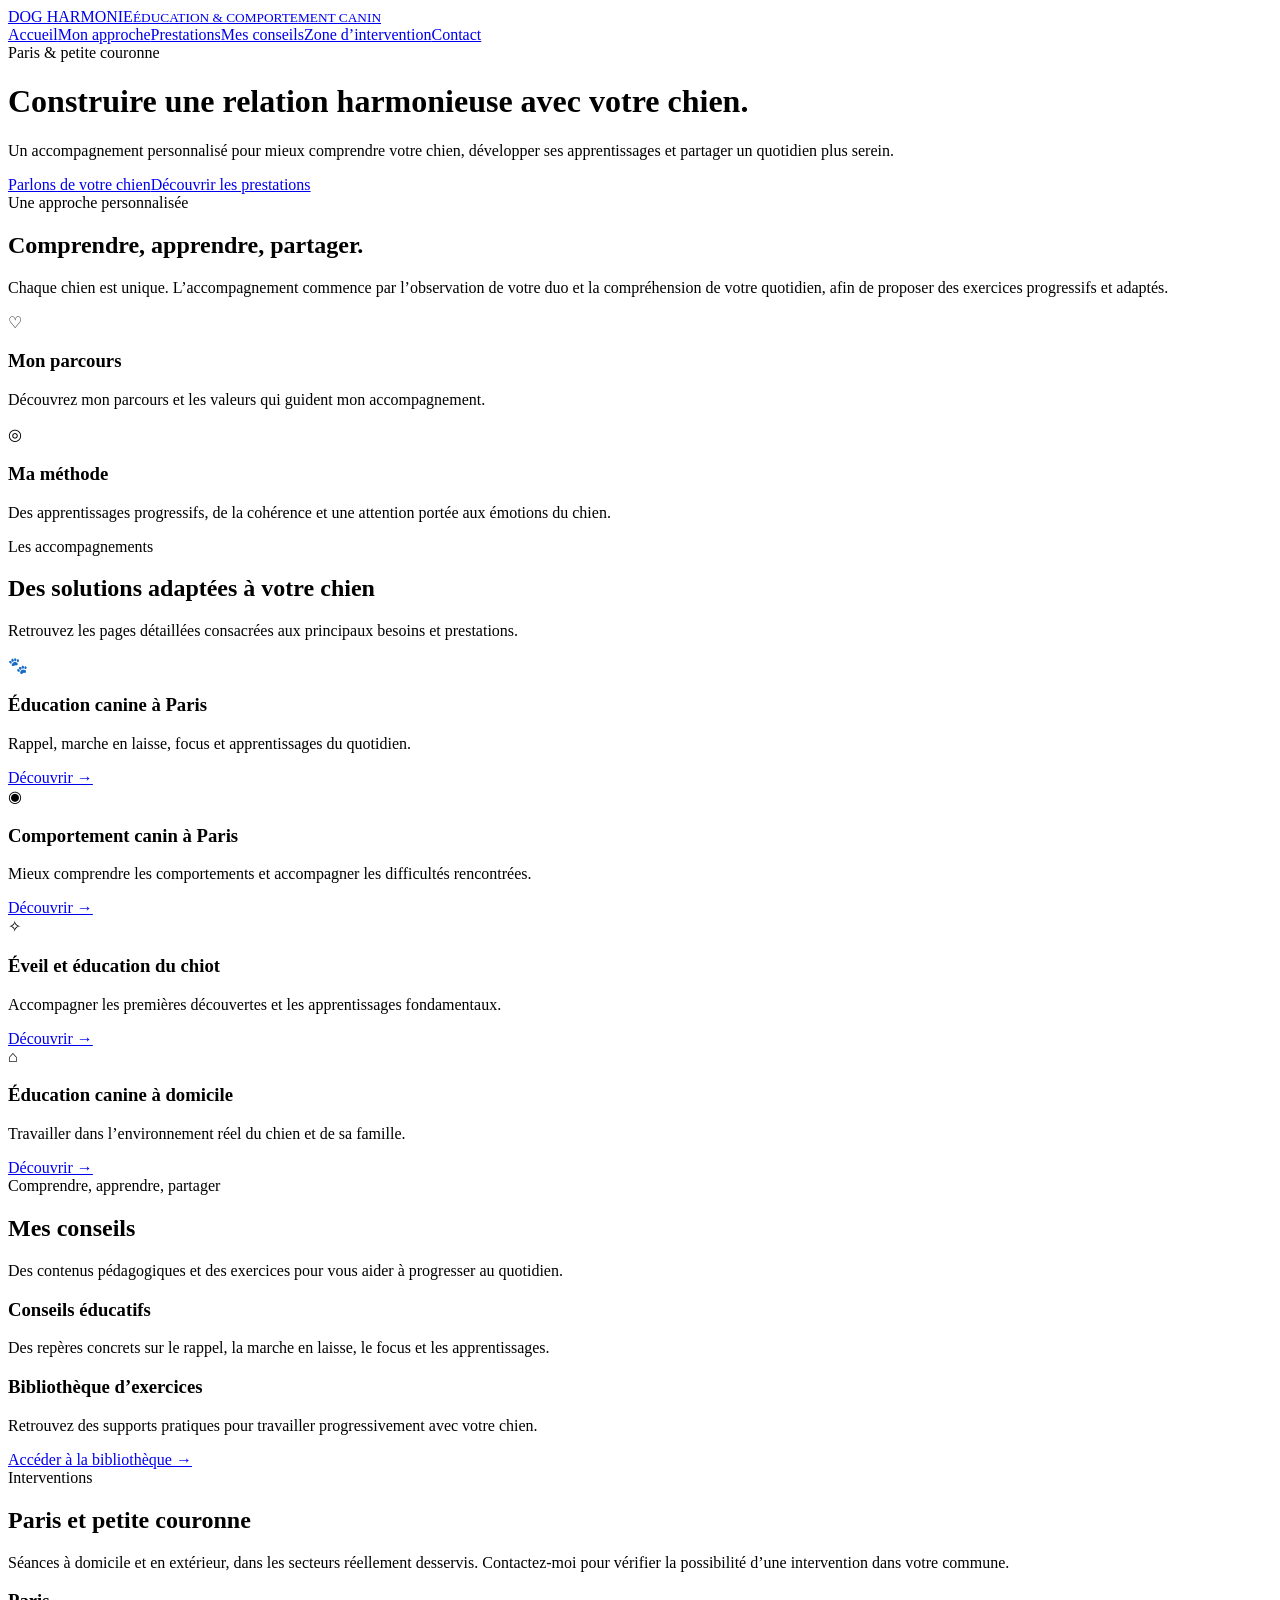
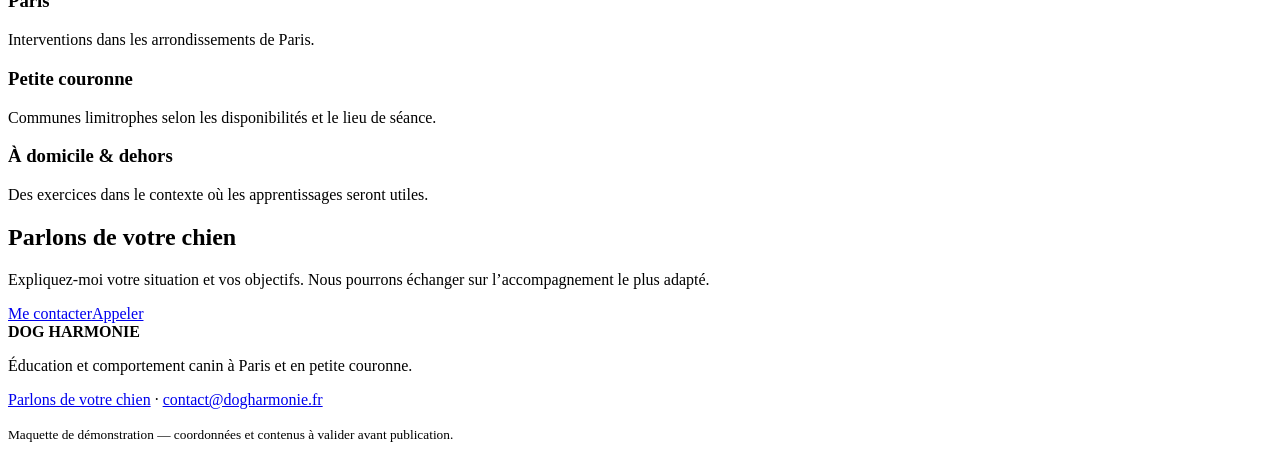
==== index.html @ e5df3643 "Add files via upload" ====
<!doctype html>
<html lang="fr"><head><meta charset="utf-8"><meta name="viewport" content="width=device-width,initial-scale=1">
<title>DOG HARMONIE | Éducateur comportementaliste canin à Paris</title><meta name="description" content="DOG HARMONIE vous accompagne dans l’éducation et la compréhension de votre chien à Paris et en petite couronne.">
<meta name="robots" content="index,follow">
<link rel="stylesheet" href="styles.css">
</head><body>
<header><div class="wrap top">
<a class="brand" href="index.html">DOG HARMONIE<small>ÉDUCATION & COMPORTEMENT CANIN</small></a>
<nav>
<a href="index.html">Accueil</a><a href="index.html#approche">Mon approche</a><a href="index.html#prestations">Prestations</a><a href="index.html#conseils">Mes conseils</a><a href="index.html#zone">Zone d’intervention</a><a href="index.html#contact">Contact</a>
</nav></div></header>

<main>
<div class="hero"><div class="wrap"><div class="eyebrow">Paris & petite couronne</div>
<h1>Construire une relation harmonieuse avec votre chien.</h1>
<p>Un accompagnement personnalisé pour mieux comprendre votre chien, développer ses apprentissages et partager un quotidien plus serein.</p>
<a class="btn" href="#contact">Parlons de votre chien</a><a class="btn alt" href="#prestations">Découvrir les prestations</a>
</div></div>
<section id="approche"><div class="wrap"><div class="eyebrow">Une approche personnalisée</div><h2>Comprendre, apprendre, partager.</h2><p class="lead">Chaque chien est unique. L’accompagnement commence par l’observation de votre duo et la compréhension de votre quotidien, afin de proposer des exercices progressifs et adaptés.</p>
<div class="cards"><article class="card"><div class="icon">♡</div><h3>Mon parcours</h3><p>Découvrez mon parcours et les valeurs qui guident mon accompagnement.</p></article><article class="card"><div class="icon">◎</div><h3>Ma méthode</h3><p>Des apprentissages progressifs, de la cohérence et une attention portée aux émotions du chien.</p></article></div></div></section>
<section id="prestations" class="band"><div class="wrap"><div class="eyebrow">Les accompagnements</div><h2>Des solutions adaptées à votre chien</h2><p class="lead">Retrouvez les pages détaillées consacrées aux principaux besoins et prestations.</p>
<div class="cards">
<article class="card"><div class="icon">🐾</div><h3>Éducation canine à Paris</h3><p>Rappel, marche en laisse, focus et apprentissages du quotidien.</p><a class="more" href="education-canine-paris.html">Découvrir →</a></article>
<article class="card"><div class="icon">◉</div><h3>Comportement canin à Paris</h3><p>Mieux comprendre les comportements et accompagner les difficultés rencontrées.</p><a class="more" href="comportementaliste-canin-paris.html">Découvrir →</a></article>
<article class="card"><div class="icon">✧</div><h3>Éveil et éducation du chiot</h3><p>Accompagner les premières découvertes et les apprentissages fondamentaux.</p><a class="more" href="education-chiot-paris.html">Découvrir →</a></article>
<article class="card"><div class="icon">⌂</div><h3>Éducation canine à domicile</h3><p>Travailler dans l’environnement réel du chien et de sa famille.</p><a class="more" href="education-canine-domicile.html">Découvrir →</a></article>
</div></div></section>
<section id="conseils"><div class="wrap"><div class="eyebrow">Comprendre, apprendre, partager</div><h2>Mes conseils</h2><p class="lead">Des contenus pédagogiques et des exercices pour vous aider à progresser au quotidien.</p><div class="cards"><article class="card"><h3>Conseils éducatifs</h3><p>Des repères concrets sur le rappel, la marche en laisse, le focus et les apprentissages.</p></article><article class="card"><h3>Bibliothèque d’exercices</h3><p>Retrouvez des supports pratiques pour travailler progressivement avec votre chien.</p><a class="more" href="#">Accéder à la bibliothèque →</a></article></div></div></section>
<section id="zone" class="band"><div class="wrap"><div class="eyebrow">Interventions</div><h2>Paris et petite couronne</h2><p class="lead">Séances à domicile et en extérieur, dans les secteurs réellement desservis. Contactez-moi pour vérifier la possibilité d’une intervention dans votre commune.</p><div class="steps"><div class="step"><h3>Paris</h3><p>Interventions dans les arrondissements de Paris.</p></div><div class="step"><h3>Petite couronne</h3><p>Communes limitrophes selon les disponibilités et le lieu de séance.</p></div><div class="step"><h3>À domicile & dehors</h3><p>Des exercices dans le contexte où les apprentissages seront utiles.</p></div></div></div></section>
<section id="contact"><div class="wrap"><div class="cta"><h2>Parlons de votre chien</h2><p>Expliquez-moi votre situation et vos objectifs. Nous pourrons échanger sur l’accompagnement le plus adapté.</p><a class="btn" href="mailto:contact@dogharmonie.fr">Me contacter</a><a class="btn alt" href="tel:+33783467226">Appeler</a></div></div></section>
</main>

<footer><div class="wrap"><strong>DOG HARMONIE</strong><p>Éducation et comportement canin à Paris et en petite couronne.</p><p><a href="index.html#contact">Parlons de votre chien</a> · <a href="mailto:contact@dogharmonie.fr">contact@dogharmonie.fr</a></p><small>Maquette de démonstration — coordonnées et contenus à valider avant publication.</small></div></footer>
</body></html>
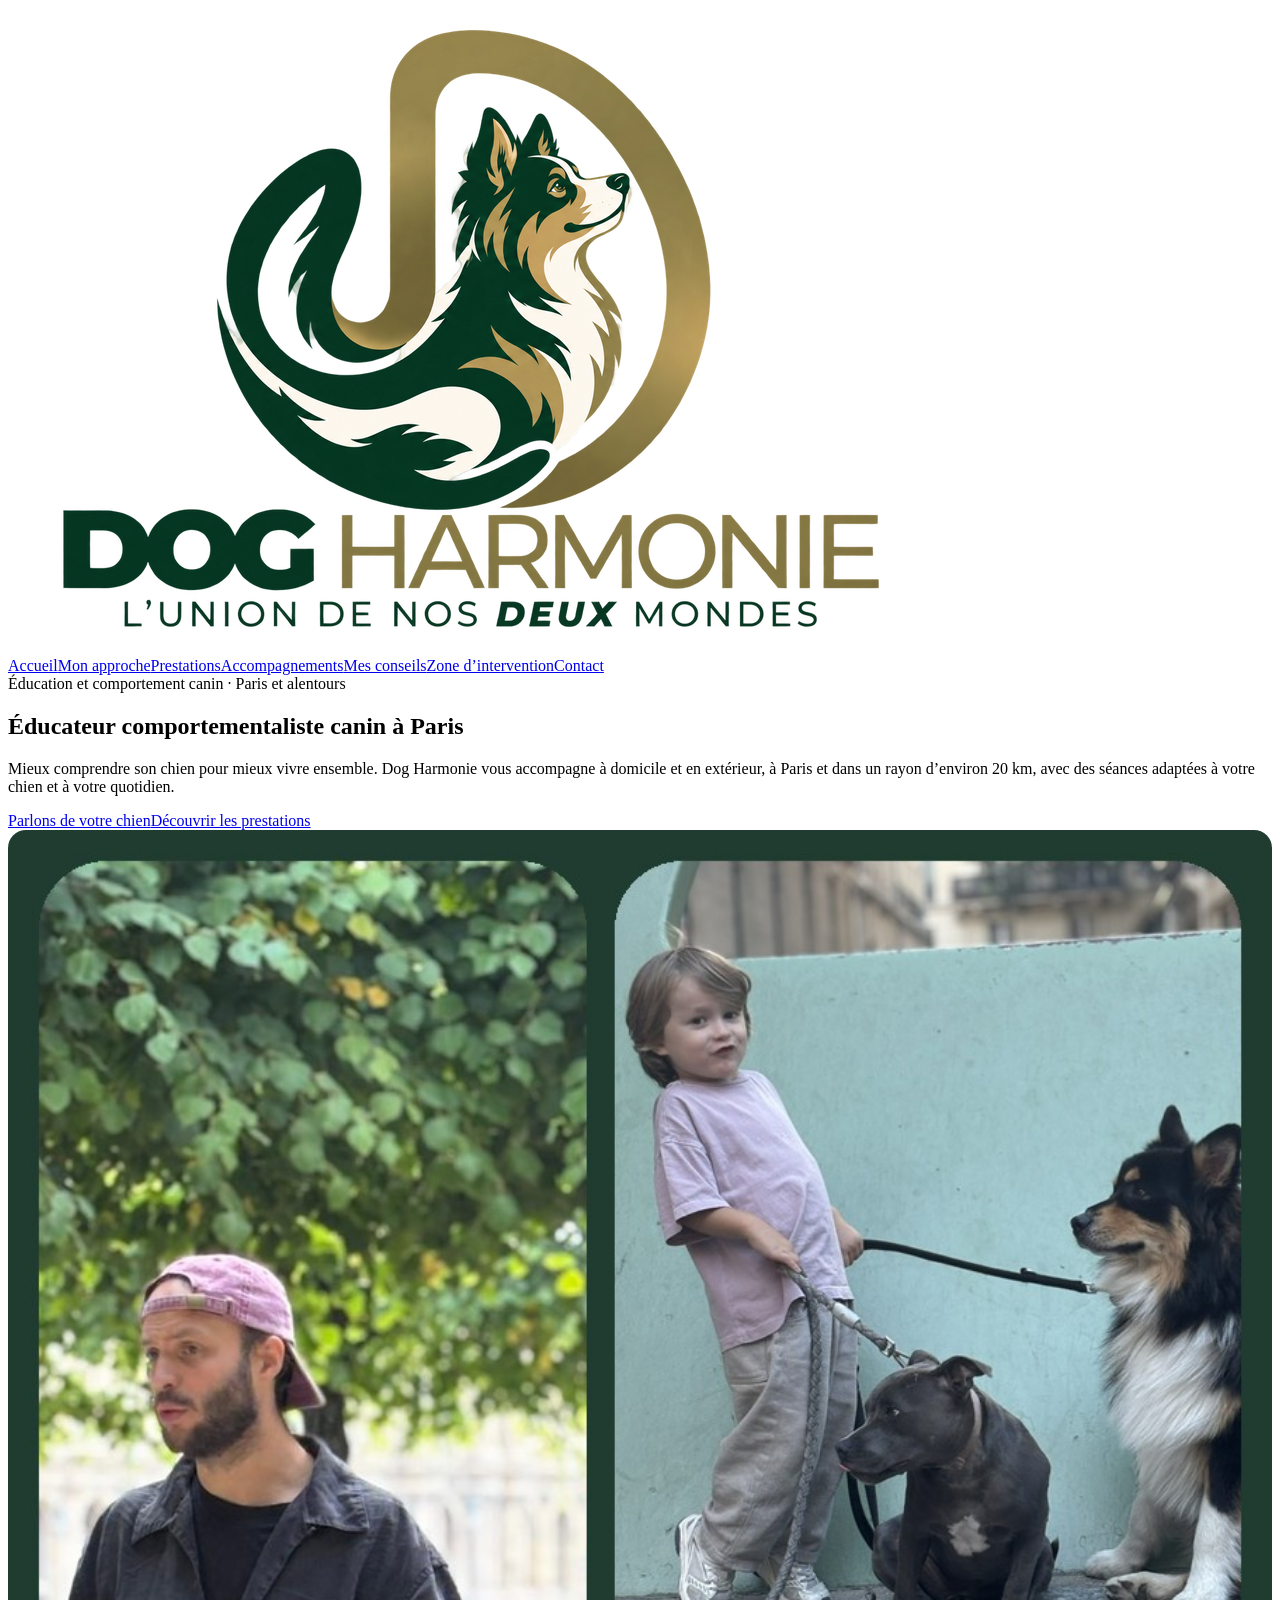
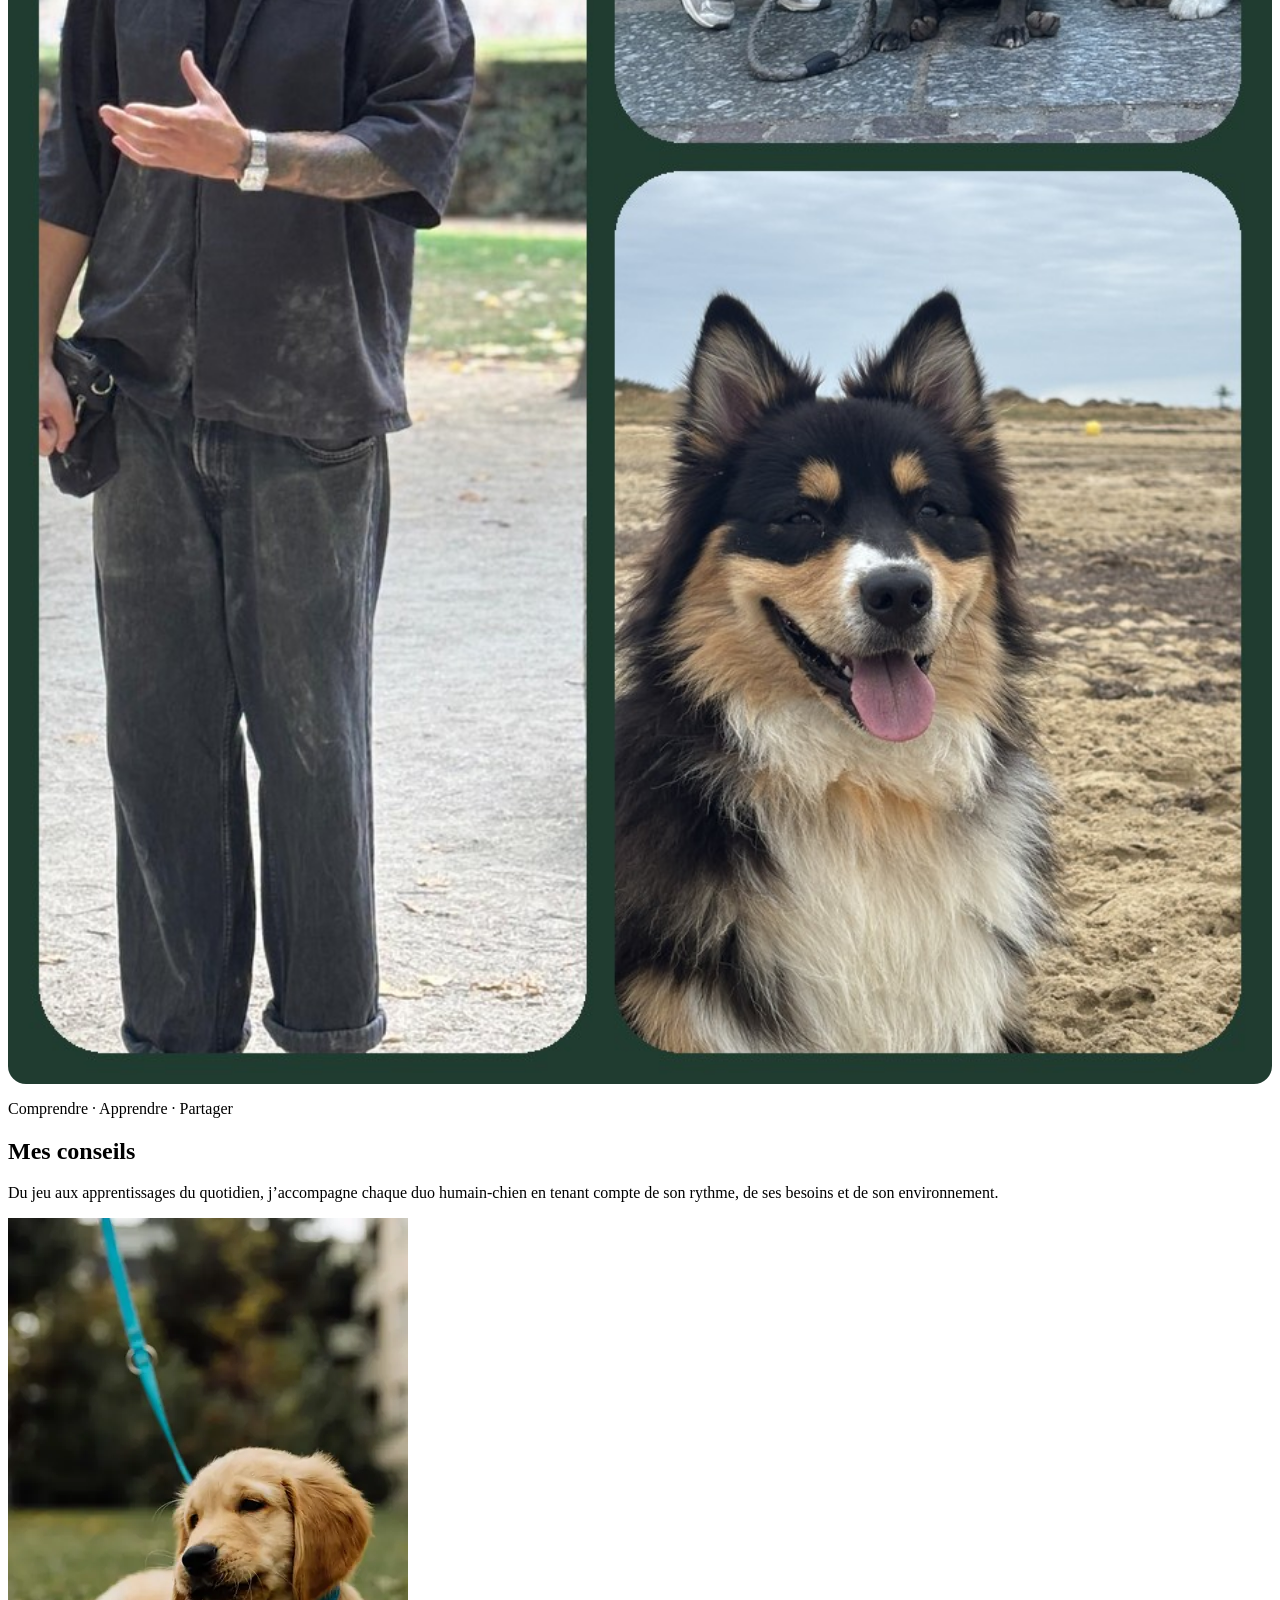
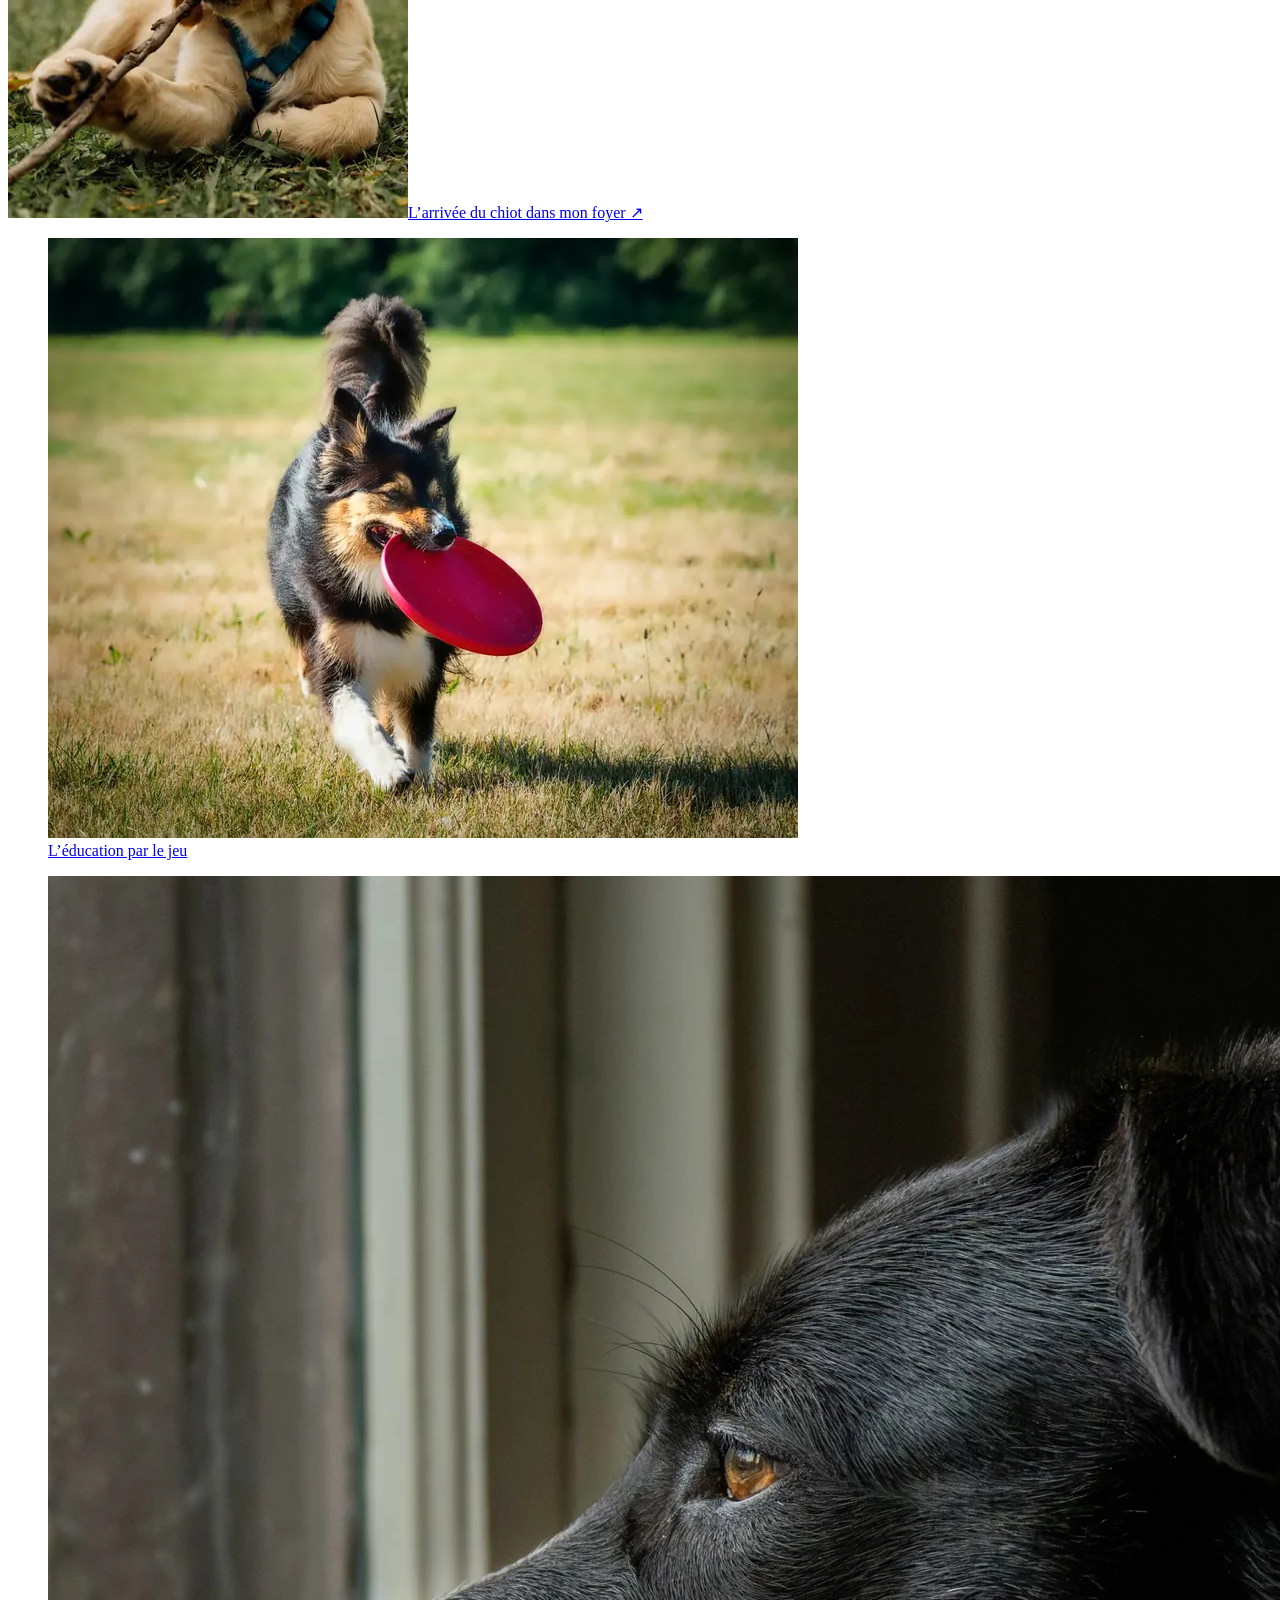
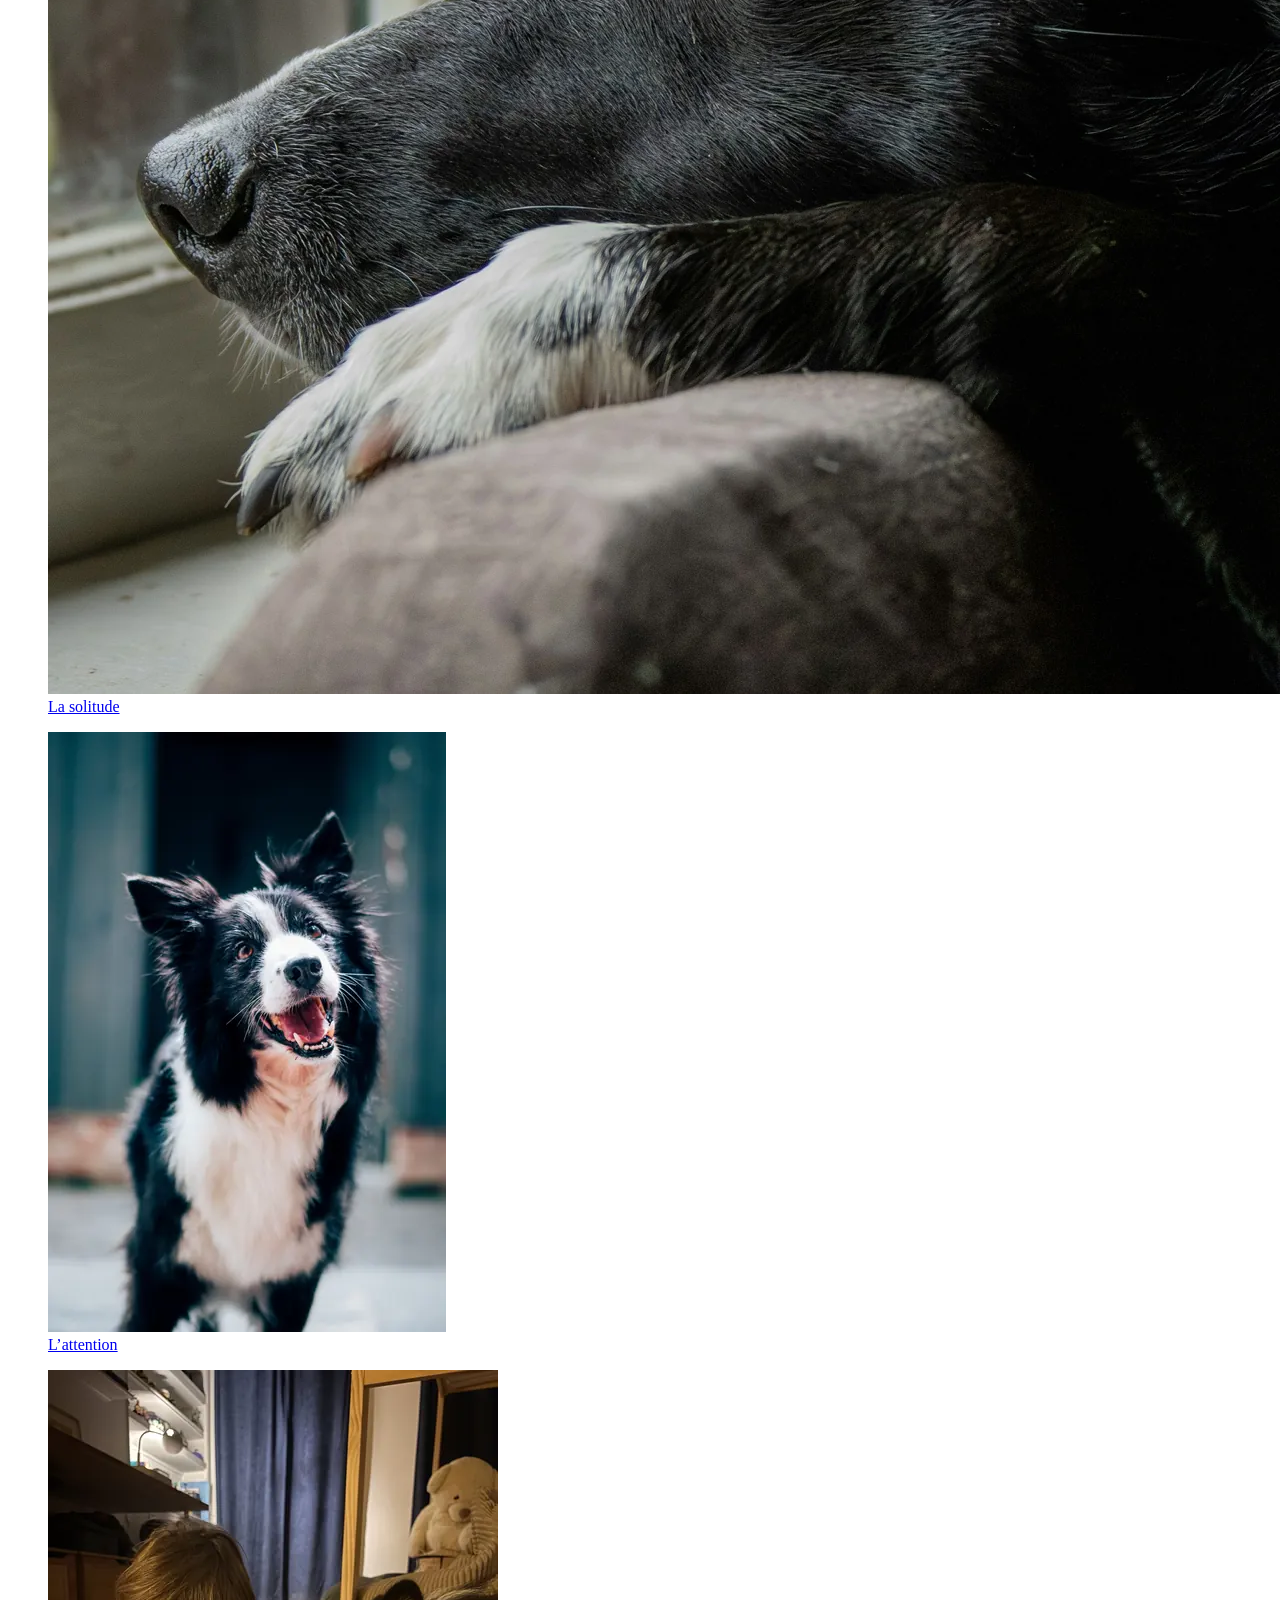
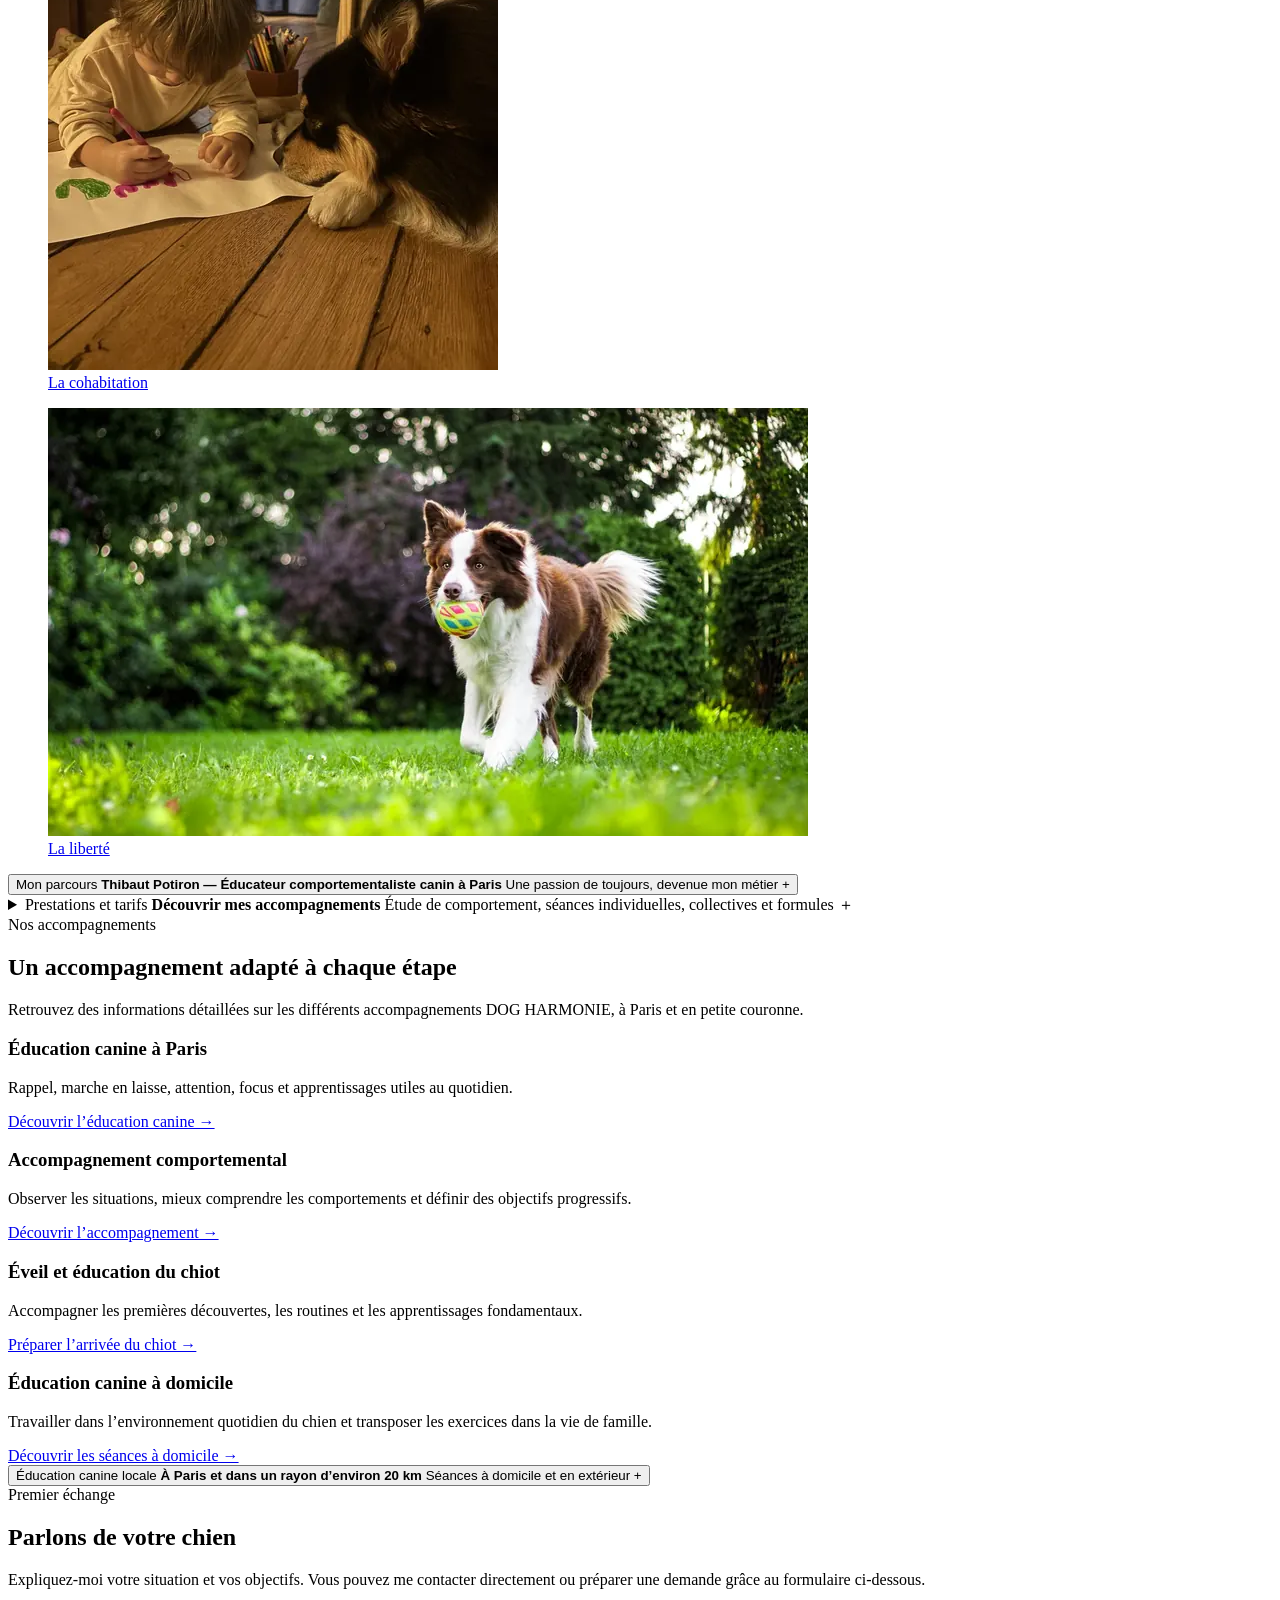
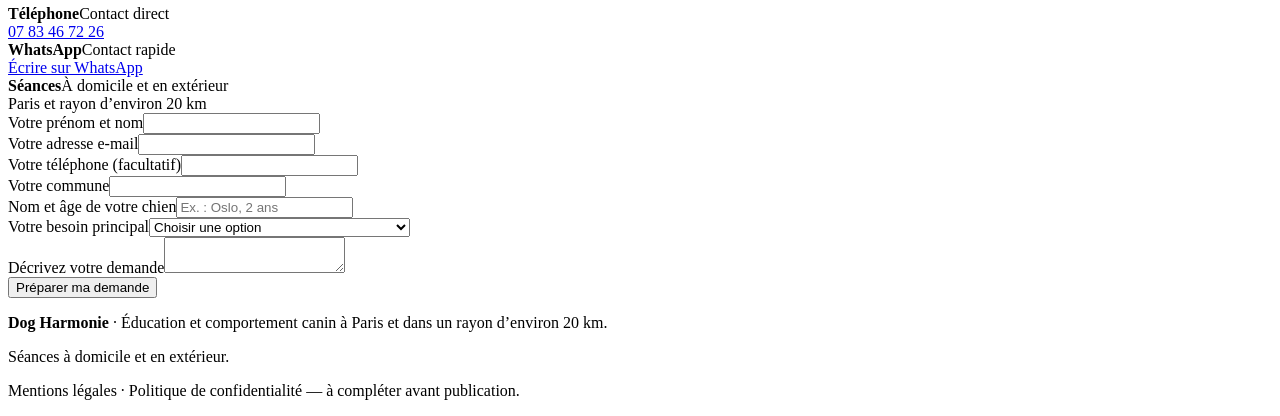
==== commit 74c4e8fe: "Add files via upload" ====
--- a/index.html
+++ b/index.html
@@ -1,34 +1,312 @@
 <!doctype html>
-<html lang="fr"><head><meta charset="utf-8"><meta name="viewport" content="width=device-width,initial-scale=1">
-<title>DOG HARMONIE | Éducateur comportementaliste canin à Paris</title><meta name="description" content="DOG HARMONIE vous accompagne dans l’éducation et la compréhension de votre chien à Paris et en petite couronne.">
-<meta name="robots" content="index,follow">
-<link rel="stylesheet" href="styles.css">
-</head><body>
-<header><div class="wrap top">
-<a class="brand" href="index.html">DOG HARMONIE<small>ÉDUCATION & COMPORTEMENT CANIN</small></a>
-<nav>
-<a href="index.html">Accueil</a><a href="index.html#approche">Mon approche</a><a href="index.html#prestations">Prestations</a><a href="index.html#conseils">Mes conseils</a><a href="index.html#zone">Zone d’intervention</a><a href="index.html#contact">Contact</a>
-</nav></div></header>
-
+<!DOCTYPE html>
+
+<html lang="fr">
+<head>
+<meta charset="utf-8"/>
+<meta content="width=device-width, initial-scale=1" name="viewport"/>
+<meta content="#203b30" name="theme-color"/>
+<title>DOG HARMONIE | Éducateur comportementaliste canin à Paris</title>
+<meta content="Éducateur comportementaliste canin à Paris et petite couronne. Éducation canine, accompagnement comportemental, éveil du chiot et séances à domicile." name="description"/>
+<meta content="index,follow" name="robots"/>
+<!-- À remplacer par l’URL définitive une fois le nom de domaine acheté -->
+<link href="https://thibault-dogharmonie.github.io/dog-harmonie-suivi/" rel="canonical"/>
+<link href="styles.css" rel="stylesheet"/>
+</head>
+<body>
+<header>
+<div class="wrap nav">
+<a aria-label="Dog Harmonie, accueil" class="brand" href="#accueil"><img alt="Logo Dog Harmonie — L’union de nos deux mondes" class="brand-logo" src="[data-uri]